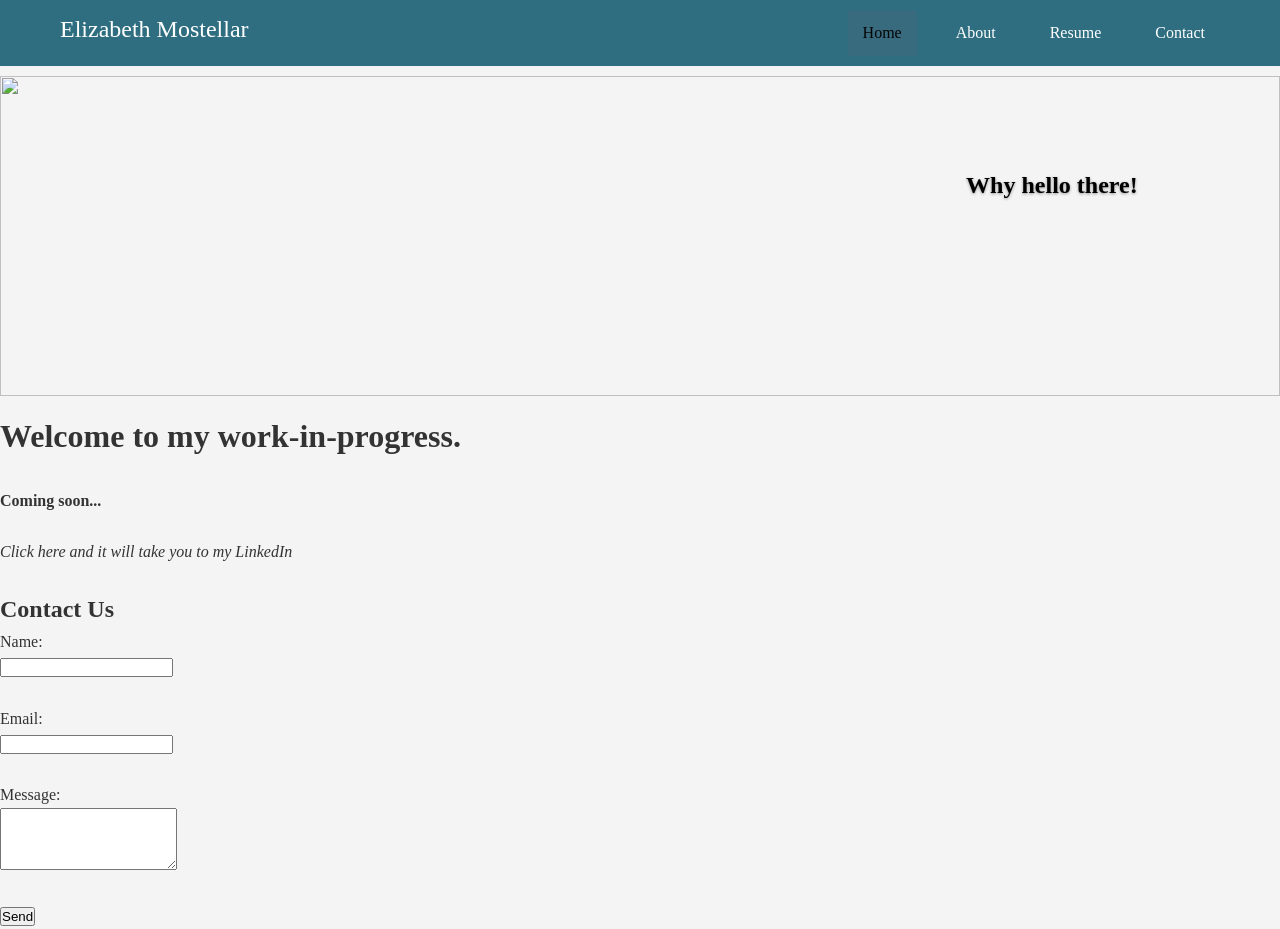
==== index.html @ b0ea0457 "Newly created code" ====
<!-- Open html on server and define specifcations -->
<!-- Not visible to user -->
<!doctype html>
<html lang="en">

<head>
    <meta charset="UTF-8">
    <meta name="viewport" 
          content="width=device-width, initial-scale=1.0">
    <title>Personal Website</title>        <!-- Tab name -->
    <link rel="stylesheet" href="styles.css">
</head>

<body>

    <header>
        <div class="container">
            <div id="logo">Elizabeth Mostellar</div>     <!-- Website name -->
            <nav>
                <ul class="nav-links">
                    <li><a href="index.html" class="active">Home</a></li>
                    <li><a href="about.html">About</a></li>
                    <li><a href="resume.html">Resume</a></li>
                    <li><a href="contact.hml">Contact</a></li>

           <!-- <nav>  
                <ul>  
                    <li><a href="index.html" class="active">Home</a></li>  
                    <li><a href="about.html">About</a></li>  
                    <li><a href="services.html">Services</a></li>  
                    <li><a href="contact.html">Contact</a></li>  
                </ul>  
            </nav> -->
        </div>
    </header>

    <!-- <section class="content">
        <div class="container">
            <h1>Welcome to Our Website!</h1>
            <p>
              	Get plenty of knowledge by our 
              	wonderful courses.
          	</p>
        </div>
    </section> -->

</body>

</html>

    <!-- Image menu in Header to contain an Image and
        a sample text over that image -->
    
    <div id="header-image-menu">
    <img src="https://images.unsplash.com/photo-1760874621998-4cda96d67fa9?q=80&w=1470&auto=format&fit=crop&ixlib=rb-4.1.0&ixid=M3wxMjA3fDB8MHxwaG90by1wYWdlfHx8fGVufDB8fHx8fA%3D%3D" alt="">
    <h2 id="image-text">Why hello there!</h2>
    </div>

    <link rel="stylesheet" href="styles.css">
</header>


<!-- Visible to user -->
<br>
<body>
  <h1><strong>Welcome to my work-in-progress.</strong></h1>
  <br>
  <p><strong>Coming soon...</strong></p>
</body>
</html>

<br>
<!-- Link to my LinkedIn -->
<i><a href="https://www.linkedin.com/in/maryelizabethmostellar/">Click here and it will take you to my LinkedIn</a></i>
<br>

<!-- Table template
<table>
<tr><th>Column 1</th><th>Column 2</th></tr>
<tr><td>Data 1</td><td>Data A</td></tr>
<tr><td>Data 2</td><td>Data B</td></tr>
<tr><td>Data 3</td><td>Data C</td></tr>
</table> -->

<br>

    </section>
    <section id="contact">
        <h2>Contact Us</h2>
        <form>
            <label for="name">Name:</label><br>
            <input type="text" id="name" name="name"><br><br>
            <label for="email">Email:</label><br>
            <input type="email" id="email" name="email"><br><br>
            <label for="message">Message:</label><br>
            <textarea id="message" name="message" rows="4"></textarea><br><br>
            <button type="submit">Send</button>
        </form>
    </section>
</body>
</html>
---- styles.css ----
/*Navigation pane formatting*/
* {
    margin: 0;
    padding: 0;
    box-sizing: border-box;
}

body {  
    font-family: 'Times New Roman', Times, serif; /* Use a web-safe font */  
    line-height: 1.6; /* Improves readability */  
    color: #333; /* Dark gray text (easier on eyes than black) */  
    background-color: #f4f4f4; /* Light gray background */  
}  

a {  
    text-decoration: none; /* Remove default underline from links */  
    color: #333;  
}  

/* Container to center content (optional but common) */  
.container {  
    max-width: 1200px; /* Limits content width on large screens */  
    margin: 0 auto; /* Centers content horizontally */  
    padding: 0 20px; /* Adds space on left/right for small screens */  
    overflow: hidden;
}  

/* Responsive Design: Mobile-first approach */  
@media (max-width: 768px) {  
    /* Styles for screens smaller than 768px (e.g., phones) */  
    .logo h1 {  
        font-size: 1.5rem; /* Smaller logo text on mobile */  
    }  
}  

/* Responsive Navigation (Mobile) */  
@media (max-width: 768px) {  
    nav ul {  
        flex-direction: column; /* Stack links vertically on mobile */  
        gap: 1rem;  
        text-align: center;  
    }  
}  

header {
    background-color: #2f6e81;
    color: #fff;
    padding: 10px 0;
}

#logo {
    float: left;
    font-size: 1.5em;
}

nav {
    float: right;
}

.nav-links {
    list-style-type: none;
    margin: 0;
    padding: 0;
}

.nav-links li {
    display: inline-block;
    margin-left: 20px;
}

.nav-links li a {
    color: #fff;
    text-decoration: none;
    padding: 10px 15px;
    display: inline-block;
    transition: background-color 0.3s;
}

nav a:hover {  
    color: #e8491d; /* Orange color on hover */  
}  

.nav-links li a.active {
  background-color: #396b7e;
  color: #060606;
  border-radius: 4px;
}

.content {
    padding: 50px 0;
    text-align: center;
}

/*Header image formatting*/
#header-image-menu {
  position: relative;
  top: 10px;
  width: 100%;
  height: 320px;      /* visible height: change as desired (e.g., 220px or 300px) */
  overflow: hidden;
}

#header-image-menu img {
  width: 100%;
  height: 100%;
  object-fit: cover;
  object-position: center 38%; /* move image up */
  display: block;
  margin: 0;
  padding: 0;
}


/* text overlay on image */
#image-text {
  position: absolute;
  top: 32%;
  left: 79%;
  transform: translate(-30%, -30%);
  font-family: "Segoe Script", "Lucida Handwriting", "Apple Chancery", cursive;
  color: #000;            /* change to white if needed for contrast */
  text-align: center;
  margin: 0;
  padding: 0 1rem;        /* small horizontal padding so text doesn't touch edges */
  text-shadow: 0 1px 3px rgba(0,0,0,0.4); /* optional for legibility */
}
---- styles.css ----
/*Navigation pane formatting*/
* {
    margin: 0;
    padding: 0;
    box-sizing: border-box;
}

body {  
    font-family: 'Times New Roman', Times, serif; /* Use a web-safe font */  
    line-height: 1.6; /* Improves readability */  
    color: #333; /* Dark gray text (easier on eyes than black) */  
    background-color: #f4f4f4; /* Light gray background */  
}  

a {  
    text-decoration: none; /* Remove default underline from links */  
    color: #333;  
}  

/* Container to center content (optional but common) */  
.container {  
    max-width: 1200px; /* Limits content width on large screens */  
    margin: 0 auto; /* Centers content horizontally */  
    padding: 0 20px; /* Adds space on left/right for small screens */  
    overflow: hidden;
}  

/* Responsive Design: Mobile-first approach */  
@media (max-width: 768px) {  
    /* Styles for screens smaller than 768px (e.g., phones) */  
    .logo h1 {  
        font-size: 1.5rem; /* Smaller logo text on mobile */  
    }  
}  

/* Responsive Navigation (Mobile) */  
@media (max-width: 768px) {  
    nav ul {  
        flex-direction: column; /* Stack links vertically on mobile */  
        gap: 1rem;  
        text-align: center;  
    }  
}  

header {
    background-color: #2f6e81;
    color: #fff;
    padding: 10px 0;
}

#logo {
    float: left;
    font-size: 1.5em;
}

nav {
    float: right;
}

.nav-links {
    list-style-type: none;
    margin: 0;
    padding: 0;
}

.nav-links li {
    display: inline-block;
    margin-left: 20px;
}

.nav-links li a {
    color: #fff;
    text-decoration: none;
    padding: 10px 15px;
    display: inline-block;
    transition: background-color 0.3s;
}

nav a:hover {  
    color: #e8491d; /* Orange color on hover */  
}  

.nav-links li a.active {
  background-color: #396b7e;
  color: #060606;
  border-radius: 4px;
}

.content {
    padding: 50px 0;
    text-align: center;
}

/*Header image formatting*/
#header-image-menu {
  position: relative;
  top: 10px;
  width: 100%;
  height: 320px;      /* visible height: change as desired (e.g., 220px or 300px) */
  overflow: hidden;
}

#header-image-menu img {
  width: 100%;
  height: 100%;
  object-fit: cover;
  object-position: center 38%; /* move image up */
  display: block;
  margin: 0;
  padding: 0;
}


/* text overlay on image */
#image-text {
  position: absolute;
  top: 32%;
  left: 79%;
  transform: translate(-30%, -30%);
  font-family: "Segoe Script", "Lucida Handwriting", "Apple Chancery", cursive;
  color: #000;            /* change to white if needed for contrast */
  text-align: center;
  margin: 0;
  padding: 0 1rem;        /* small horizontal padding so text doesn't touch edges */
  text-shadow: 0 1px 3px rgba(0,0,0,0.4); /* optional for legibility */
}
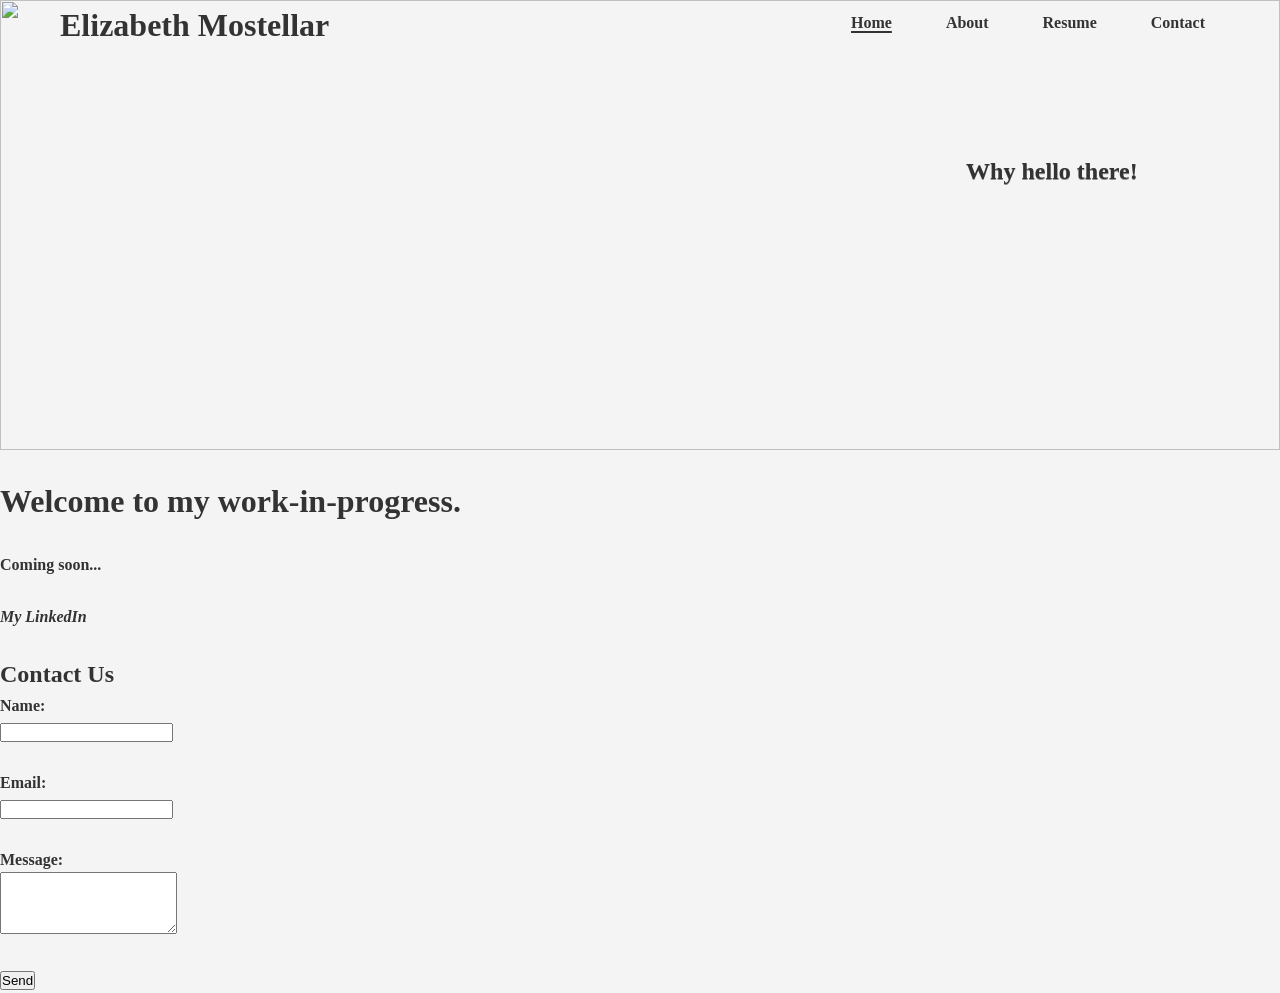
==== commit bfd52a4e: "Update navigation pane and header Transparent overlay image and update font and coloring" ====
--- a/index.html
+++ b/index.html
@@ -21,7 +21,7 @@
                     <li><a href="index.html" class="active">Home</a></li>
                     <li><a href="about.html">About</a></li>
                     <li><a href="resume.html">Resume</a></li>
-                    <li><a href="contact.hml">Contact</a></li>
+                    <li><a href="contact.html">Contact</a></li>
 
            <!-- <nav>  
                 <ul>  
@@ -71,7 +71,7 @@
 
 <br>
 <!-- Link to my LinkedIn -->
-<i><a href="https://www.linkedin.com/in/maryelizabethmostellar/">Click here and it will take you to my LinkedIn</a></i>
+<i><a href="https://www.linkedin.com/in/maryelizabethmostellar/">My LinkedIn</a></i>
 <br>
 
 <!-- Table template
--- a/styles.css
+++ b/styles.css
@@ -6,10 +6,12 @@
 }
 
 body {  
-    font-family: 'Times New Roman', Times, serif; /* Use a web-safe font */  
+    font-family: "Georgia", "Times New Roman", Times, serif
+    font-size: 16px;
+    font-weight: 600;
     line-height: 1.6; /* Improves readability */  
-    color: #333; /* Dark gray text (easier on eyes than black) */  
-    background-color: #f4f4f4; /* Light gray background */  
+    color: #333; 
+    background-color: #f4f4f4; 
 }  
 
 a {  
@@ -43,14 +45,18 @@
 }  
 
 header {
-    background-color: #2f6e81;
-    color: #fff;
-    padding: 10px 0;
+  background: transparent;
+  padding: 0;
+  position: absolute; /* keep it out of document flow so image fills top */
+  width: 100%;
+  z-index: 10; /* sit above the image */
 }
 
 #logo {
     float: left;
-    font-size: 1.5em;
+    font-size: 2em;
+    font-family: "Georgia", "Times New Roman", Times, serif
+    text-shadow: 0 3px 3px rgba(0,0,0,0.4);
 }
 
 nav {
@@ -69,21 +75,24 @@
 }
 
 .nav-links li a {
-    color: #fff;
+    color: #333;
     text-decoration: none;
     padding: 10px 15px;
     display: inline-block;
-    transition: background-color 0.3s;
+    transition: 0.3s;
 }
 
 nav a:hover {  
-    color: #e8491d; /* Orange color on hover */  
+    color: #f4f4f4; /* color on hover */  
 }  
 
 .nav-links li a.active {
-  background-color: #396b7e;
-  color: #060606;
-  border-radius: 4px;
+    background: transparent;
+    text-decoration: underline;
+    text-decoration-thickness: 2px;
+    text-underline-offset: 3px;
+    color: #333;
+    border-radius: 4px;
 }
 
 .content {
@@ -94,9 +103,9 @@
 /*Header image formatting*/
 #header-image-menu {
   position: relative;
-  top: 10px;
+  top: 00px;
   width: 100%;
-  height: 320px;      /* visible height: change as desired (e.g., 220px or 300px) */
+  height: 450px;      /* visible height */
   overflow: hidden;
 }
 
@@ -104,25 +113,22 @@
   width: 100%;
   height: 100%;
   object-fit: cover;
-  object-position: center 38%; /* move image up */
+  object-position: center 35%; /* move image up or down */
   display: block;
   margin: 0;
   padding: 0;
 }
 
-
 /* text overlay on image */
 #image-text {
   position: absolute;
-  top: 32%;
+  top: 36.5%;
   left: 79%;
   transform: translate(-30%, -30%);
-  font-family: "Segoe Script", "Lucida Handwriting", "Apple Chancery", cursive;
-  color: #000;            /* change to white if needed for contrast */
+  font-family: "Lucida Handwriting", "Segoe Script", cursive;
+  color: #333;            /* change to white if needed for contrast */
   text-align: center;
   margin: 0;
   padding: 0 1rem;        /* small horizontal padding so text doesn't touch edges */
-  text-shadow: 0 1px 3px rgba(0,0,0,0.4); /* optional for legibility */
+  text-shadow: 0 0.5px 0.5px rgba(0,0,0,0.4);
 }
-
-
--- a/styles.css
+++ b/styles.css
@@ -6,10 +6,12 @@
 }
 
 body {  
-    font-family: 'Times New Roman', Times, serif; /* Use a web-safe font */  
+    font-family: "Georgia", "Times New Roman", Times, serif
+    font-size: 16px;
+    font-weight: 600;
     line-height: 1.6; /* Improves readability */  
-    color: #333; /* Dark gray text (easier on eyes than black) */  
-    background-color: #f4f4f4; /* Light gray background */  
+    color: #333; 
+    background-color: #f4f4f4; 
 }  
 
 a {  
@@ -43,14 +45,18 @@
 }  
 
 header {
-    background-color: #2f6e81;
-    color: #fff;
-    padding: 10px 0;
+  background: transparent;
+  padding: 0;
+  position: absolute; /* keep it out of document flow so image fills top */
+  width: 100%;
+  z-index: 10; /* sit above the image */
 }
 
 #logo {
     float: left;
-    font-size: 1.5em;
+    font-size: 2em;
+    font-family: "Georgia", "Times New Roman", Times, serif
+    text-shadow: 0 3px 3px rgba(0,0,0,0.4);
 }
 
 nav {
@@ -69,21 +75,24 @@
 }
 
 .nav-links li a {
-    color: #fff;
+    color: #333;
     text-decoration: none;
     padding: 10px 15px;
     display: inline-block;
-    transition: background-color 0.3s;
+    transition: 0.3s;
 }
 
 nav a:hover {  
-    color: #e8491d; /* Orange color on hover */  
+    color: #f4f4f4; /* color on hover */  
 }  
 
 .nav-links li a.active {
-  background-color: #396b7e;
-  color: #060606;
-  border-radius: 4px;
+    background: transparent;
+    text-decoration: underline;
+    text-decoration-thickness: 2px;
+    text-underline-offset: 3px;
+    color: #333;
+    border-radius: 4px;
 }
 
 .content {
@@ -94,9 +103,9 @@
 /*Header image formatting*/
 #header-image-menu {
   position: relative;
-  top: 10px;
+  top: 00px;
   width: 100%;
-  height: 320px;      /* visible height: change as desired (e.g., 220px or 300px) */
+  height: 450px;      /* visible height */
   overflow: hidden;
 }
 
@@ -104,25 +113,22 @@
   width: 100%;
   height: 100%;
   object-fit: cover;
-  object-position: center 38%; /* move image up */
+  object-position: center 35%; /* move image up or down */
   display: block;
   margin: 0;
   padding: 0;
 }
 
-
 /* text overlay on image */
 #image-text {
   position: absolute;
-  top: 32%;
+  top: 36.5%;
   left: 79%;
   transform: translate(-30%, -30%);
-  font-family: "Segoe Script", "Lucida Handwriting", "Apple Chancery", cursive;
-  color: #000;            /* change to white if needed for contrast */
+  font-family: "Lucida Handwriting", "Segoe Script", cursive;
+  color: #333;            /* change to white if needed for contrast */
   text-align: center;
   margin: 0;
   padding: 0 1rem;        /* small horizontal padding so text doesn't touch edges */
-  text-shadow: 0 1px 3px rgba(0,0,0,0.4); /* optional for legibility */
+  text-shadow: 0 0.5px 0.5px rgba(0,0,0,0.4);
 }
-
-
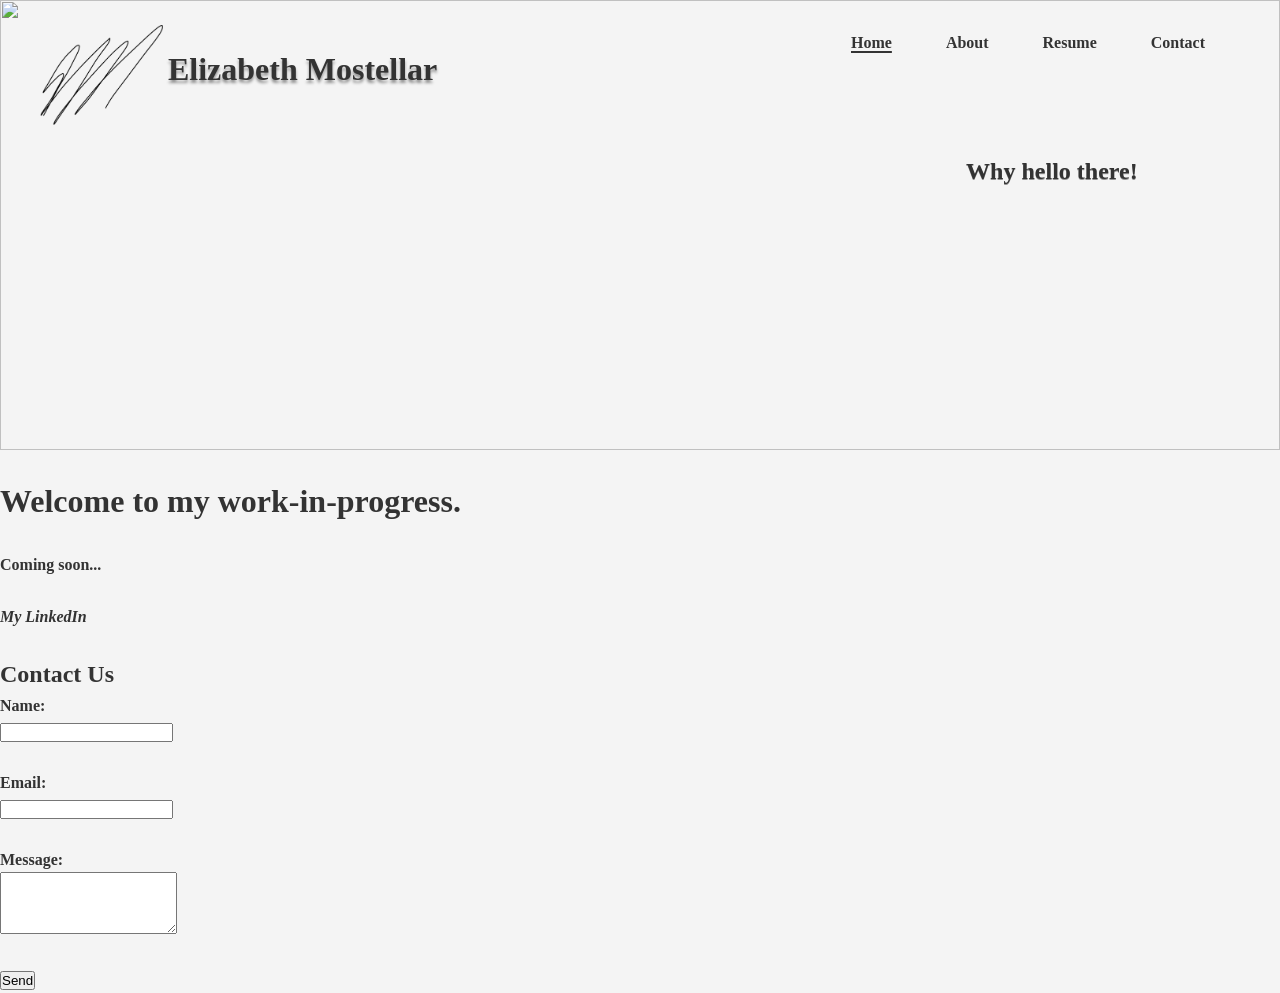
==== commit ac67ac60: "Create logo and edit position EM initials" ====
--- a/index.html
+++ b/index.html
@@ -7,7 +7,7 @@
     <meta charset="UTF-8">
     <meta name="viewport" 
           content="width=device-width, initial-scale=1.0">
-    <title>Personal Website</title>        <!-- Tab name -->
+    <title>EM</title>        <!-- Tab name -->
     <link rel="stylesheet" href="styles.css">
 </head>
 
@@ -15,7 +15,10 @@
 
     <header>
         <div class="container">
-            <div id="logo">Elizabeth Mostellar</div>     <!-- Website name -->
+            <div id="logo">
+                <img src="static/initials.png" alt="Logo" class="logo-img">     <!-- Website image -->
+                <span>Elizabeth Mostellar</span>                                <!-- Website name -->
+                    </div>  
             <nav>
                 <ul class="nav-links">
                     <li><a href="index.html" class="active">Home</a></li>
--- a/styles.css
+++ b/styles.css
@@ -19,11 +19,11 @@
     color: #333;  
 }  
 
-/* Container to center content (optional but common) */  
+/* Container to center content */  
 .container {  
     max-width: 1200px; /* Limits content width on large screens */  
     margin: 0 auto; /* Centers content horizontally */  
-    padding: 0 20px; /* Adds space on left/right for small screens */  
+    padding: 20px; /* Adds space on left/right for small screens */  
     overflow: hidden;
 }  
 
@@ -53,10 +53,24 @@
 }
 
 #logo {
+    /* text adjustments */
     float: left;
     font-size: 2em;
-    font-family: "Georgia", "Times New Roman", Times, serif
+    font-family: "Georgia", "Times New Roman", Times, serif;
     text-shadow: 0 3px 3px rgba(0,0,0,0.4);
+
+    /* alignment */
+    display: flex;
+    align-items: center;
+    gap: 5px;
+    margin-left: -20px;
+}
+
+.logo-img {
+    height: 100px;
+    width: auto;
+    position: relative;
+    top: 5px;  /* moves image down slightly */
 }
 
 nav {
--- a/styles.css
+++ b/styles.css
@@ -19,11 +19,11 @@
     color: #333;  
 }  
 
-/* Container to center content (optional but common) */  
+/* Container to center content */  
 .container {  
     max-width: 1200px; /* Limits content width on large screens */  
     margin: 0 auto; /* Centers content horizontally */  
-    padding: 0 20px; /* Adds space on left/right for small screens */  
+    padding: 20px; /* Adds space on left/right for small screens */  
     overflow: hidden;
 }  
 
@@ -53,10 +53,24 @@
 }
 
 #logo {
+    /* text adjustments */
     float: left;
     font-size: 2em;
-    font-family: "Georgia", "Times New Roman", Times, serif
+    font-family: "Georgia", "Times New Roman", Times, serif;
     text-shadow: 0 3px 3px rgba(0,0,0,0.4);
+
+    /* alignment */
+    display: flex;
+    align-items: center;
+    gap: 5px;
+    margin-left: -20px;
+}
+
+.logo-img {
+    height: 100px;
+    width: auto;
+    position: relative;
+    top: 5px;  /* moves image down slightly */
 }
 
 nav {
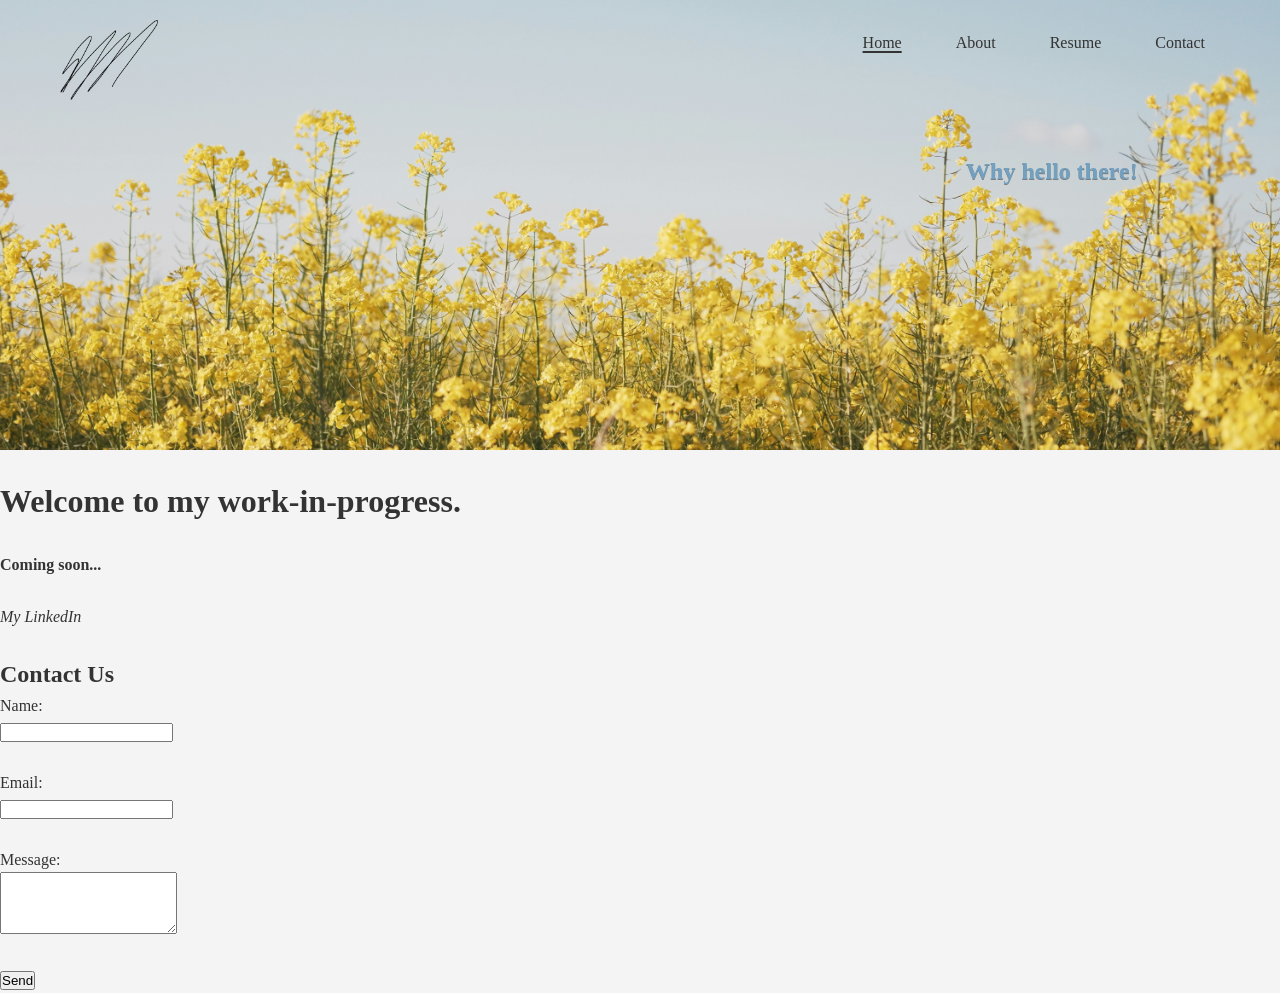
==== commit 6d31b928: "Update header and resume page Add background to static folder and add pdf to html code" ====
--- a/index.html
+++ b/index.html
@@ -17,7 +17,7 @@
         <div class="container">
             <div id="logo">
                 <img src="static/initials.png" alt="Logo" class="logo-img">     <!-- Website image -->
-                <span>Elizabeth Mostellar</span>                                <!-- Website name -->
+                <!--- <span>Elizabeth Mostellar</span> --->                     <!-- Website name -->
                     </div>  
             <nav>
                 <ul class="nav-links">
@@ -53,9 +53,8 @@
 
     <!-- Image menu in Header to contain an Image and
         a sample text over that image -->
-    
     <div id="header-image-menu">
-    <img src="https://images.unsplash.com/photo-1760874621998-4cda96d67fa9?q=80&w=1470&auto=format&fit=crop&ixlib=rb-4.1.0&ixid=M3wxMjA3fDB8MHxwaG90by1wYWdlfHx8fGVufDB8fHx8fA%3D%3D" alt="">
+    <img src="static/yellowflowers.jpg" alt="Yellow Flower Background">
     <h2 id="image-text">Why hello there!</h2>
     </div>
 
--- a/styles.css
+++ b/styles.css
@@ -6,9 +6,9 @@
 }
 
 body {  
-    font-family: "Georgia", "Times New Roman", Times, serif
+    font-family: "Georgia", "Times New Roman", Times, serif;
     font-size: 16px;
-    font-weight: 600;
+    font-weight: 500;
     line-height: 1.6; /* Improves readability */  
     color: #333; 
     background-color: #f4f4f4; 
@@ -25,6 +25,9 @@
     margin: 0 auto; /* Centers content horizontally */  
     padding: 20px; /* Adds space on left/right for small screens */  
     overflow: hidden;
+    display: flex;
+    justify-content: space-between;
+    align-items: flex-start;
 }  
 
 /* Responsive Design: Mobile-first approach */  
@@ -53,24 +56,24 @@
 }
 
 #logo {
-    /* text adjustments */
+    /* text adjustments - if adding wording
     float: left;
     font-size: 2em;
     font-family: "Georgia", "Times New Roman", Times, serif;
     text-shadow: 0 3px 3px rgba(0,0,0,0.4);
+    */
 
     /* alignment */
     display: flex;
     align-items: center;
-    gap: 5px;
-    margin-left: -20px;
+    margin-left: 0;
+    padding-left: 0;
 }
 
 .logo-img {
-    height: 100px;
+    height: 80px;
     width: auto;
-    position: relative;
-    top: 5px;  /* moves image down slightly */
+    position: static;
 }
 
 nav {
@@ -140,7 +143,7 @@
   left: 79%;
   transform: translate(-30%, -30%);
   font-family: "Lucida Handwriting", "Segoe Script", cursive;
-  color: #333;            /* change to white if needed for contrast */
+  color: #72a0c1;            /* change to white if needed for contrast */
   text-align: center;
   margin: 0;
   padding: 0 1rem;        /* small horizontal padding so text doesn't touch edges */
--- a/styles.css
+++ b/styles.css
@@ -6,9 +6,9 @@
 }
 
 body {  
-    font-family: "Georgia", "Times New Roman", Times, serif
+    font-family: "Georgia", "Times New Roman", Times, serif;
     font-size: 16px;
-    font-weight: 600;
+    font-weight: 500;
     line-height: 1.6; /* Improves readability */  
     color: #333; 
     background-color: #f4f4f4; 
@@ -25,6 +25,9 @@
     margin: 0 auto; /* Centers content horizontally */  
     padding: 20px; /* Adds space on left/right for small screens */  
     overflow: hidden;
+    display: flex;
+    justify-content: space-between;
+    align-items: flex-start;
 }  
 
 /* Responsive Design: Mobile-first approach */  
@@ -53,24 +56,24 @@
 }
 
 #logo {
-    /* text adjustments */
+    /* text adjustments - if adding wording
     float: left;
     font-size: 2em;
     font-family: "Georgia", "Times New Roman", Times, serif;
     text-shadow: 0 3px 3px rgba(0,0,0,0.4);
+    */
 
     /* alignment */
     display: flex;
     align-items: center;
-    gap: 5px;
-    margin-left: -20px;
+    margin-left: 0;
+    padding-left: 0;
 }
 
 .logo-img {
-    height: 100px;
+    height: 80px;
     width: auto;
-    position: relative;
-    top: 5px;  /* moves image down slightly */
+    position: static;
 }
 
 nav {
@@ -140,7 +143,7 @@
   left: 79%;
   transform: translate(-30%, -30%);
   font-family: "Lucida Handwriting", "Segoe Script", cursive;
-  color: #333;            /* change to white if needed for contrast */
+  color: #72a0c1;            /* change to white if needed for contrast */
   text-align: center;
   margin: 0;
   padding: 0 1rem;        /* small horizontal padding so text doesn't touch edges */
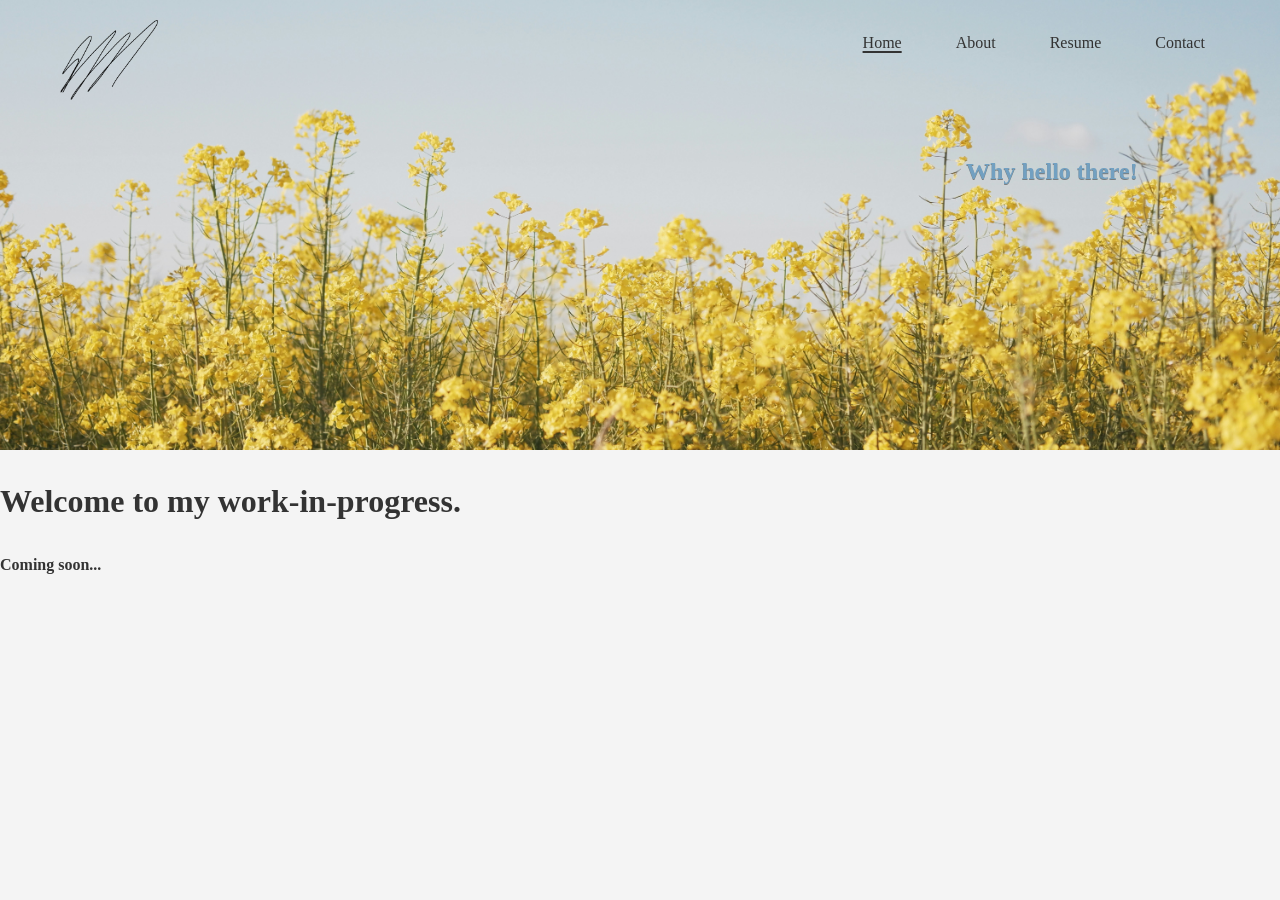
==== commit 7a1ee5ec: "Update live navigation links" ====
--- a/index.html
+++ b/index.html
@@ -25,27 +25,8 @@
                     <li><a href="about.html">About</a></li>
                     <li><a href="resume.html">Resume</a></li>
                     <li><a href="contact.html">Contact</a></li>
-
-           <!-- <nav>  
-                <ul>  
-                    <li><a href="index.html" class="active">Home</a></li>  
-                    <li><a href="about.html">About</a></li>  
-                    <li><a href="services.html">Services</a></li>  
-                    <li><a href="contact.html">Contact</a></li>  
-                </ul>  
-            </nav> -->
         </div>
     </header>
-
-    <!-- <section class="content">
-        <div class="container">
-            <h1>Welcome to Our Website!</h1>
-            <p>
-              	Get plenty of knowledge by our 
-              	wonderful courses.
-          	</p>
-        </div>
-    </section> -->
 
 </body>
 
@@ -71,19 +52,8 @@
 </body>
 </html>
 
-<br>
-<!-- Link to my LinkedIn -->
-<i><a href="https://www.linkedin.com/in/maryelizabethmostellar/">My LinkedIn</a></i>
-<br>
 
-<!-- Table template
-<table>
-<tr><th>Column 1</th><th>Column 2</th></tr>
-<tr><td>Data 1</td><td>Data A</td></tr>
-<tr><td>Data 2</td><td>Data B</td></tr>
-<tr><td>Data 3</td><td>Data C</td></tr>
-</table> -->
-
+<!--
 <br>
 
     </section>
@@ -100,4 +70,5 @@
         </form>
     </section>
 </body>
-</html>+</html>
+-->
--- a/styles.css
+++ b/styles.css
@@ -12,11 +12,6 @@
     line-height: 1.6; /* Improves readability */  
     color: #333; 
     background-color: #f4f4f4; 
-}  
-
-a {  
-    text-decoration: none; /* Remove default underline from links */  
-    color: #333;  
 }  
 
 /* Container to center content */  
--- a/styles.css
+++ b/styles.css
@@ -12,11 +12,6 @@
     line-height: 1.6; /* Improves readability */  
     color: #333; 
     background-color: #f4f4f4; 
-}  
-
-a {  
-    text-decoration: none; /* Remove default underline from links */  
-    color: #333;  
 }  
 
 /* Container to center content */  
